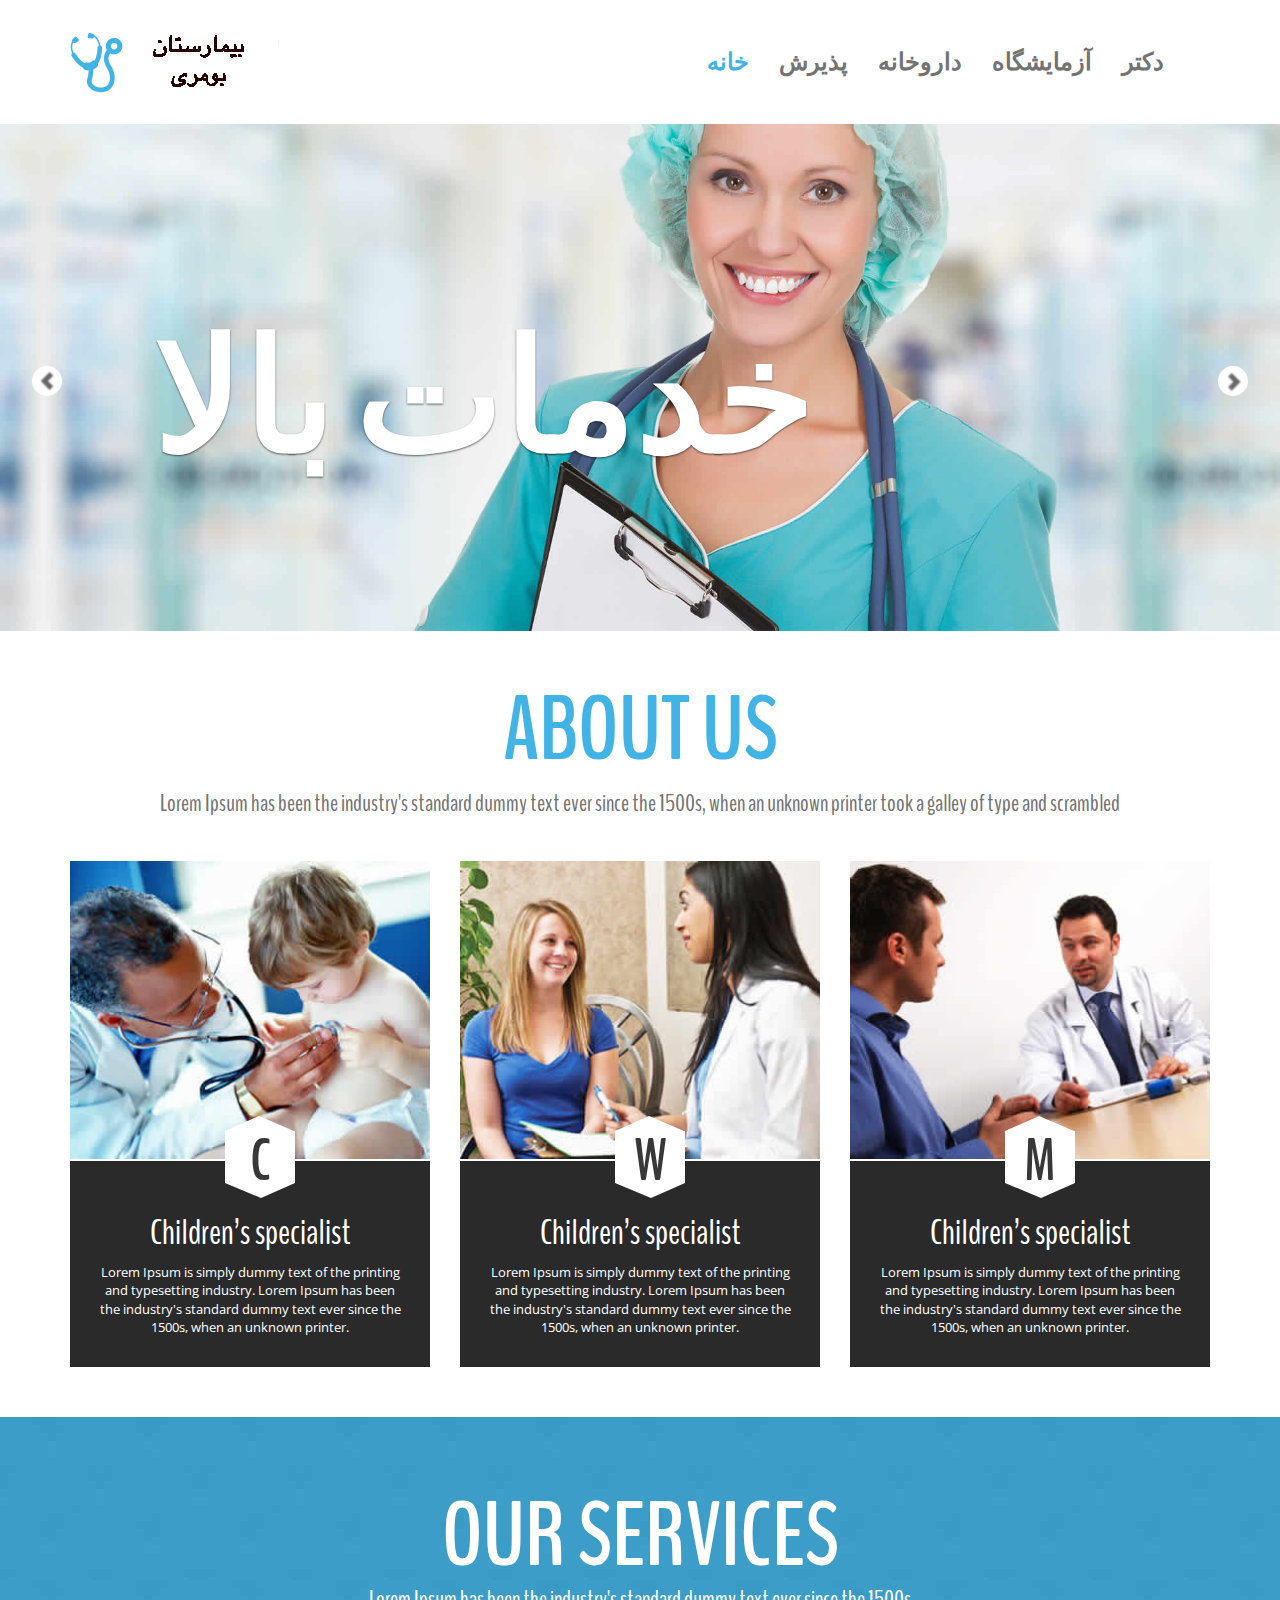
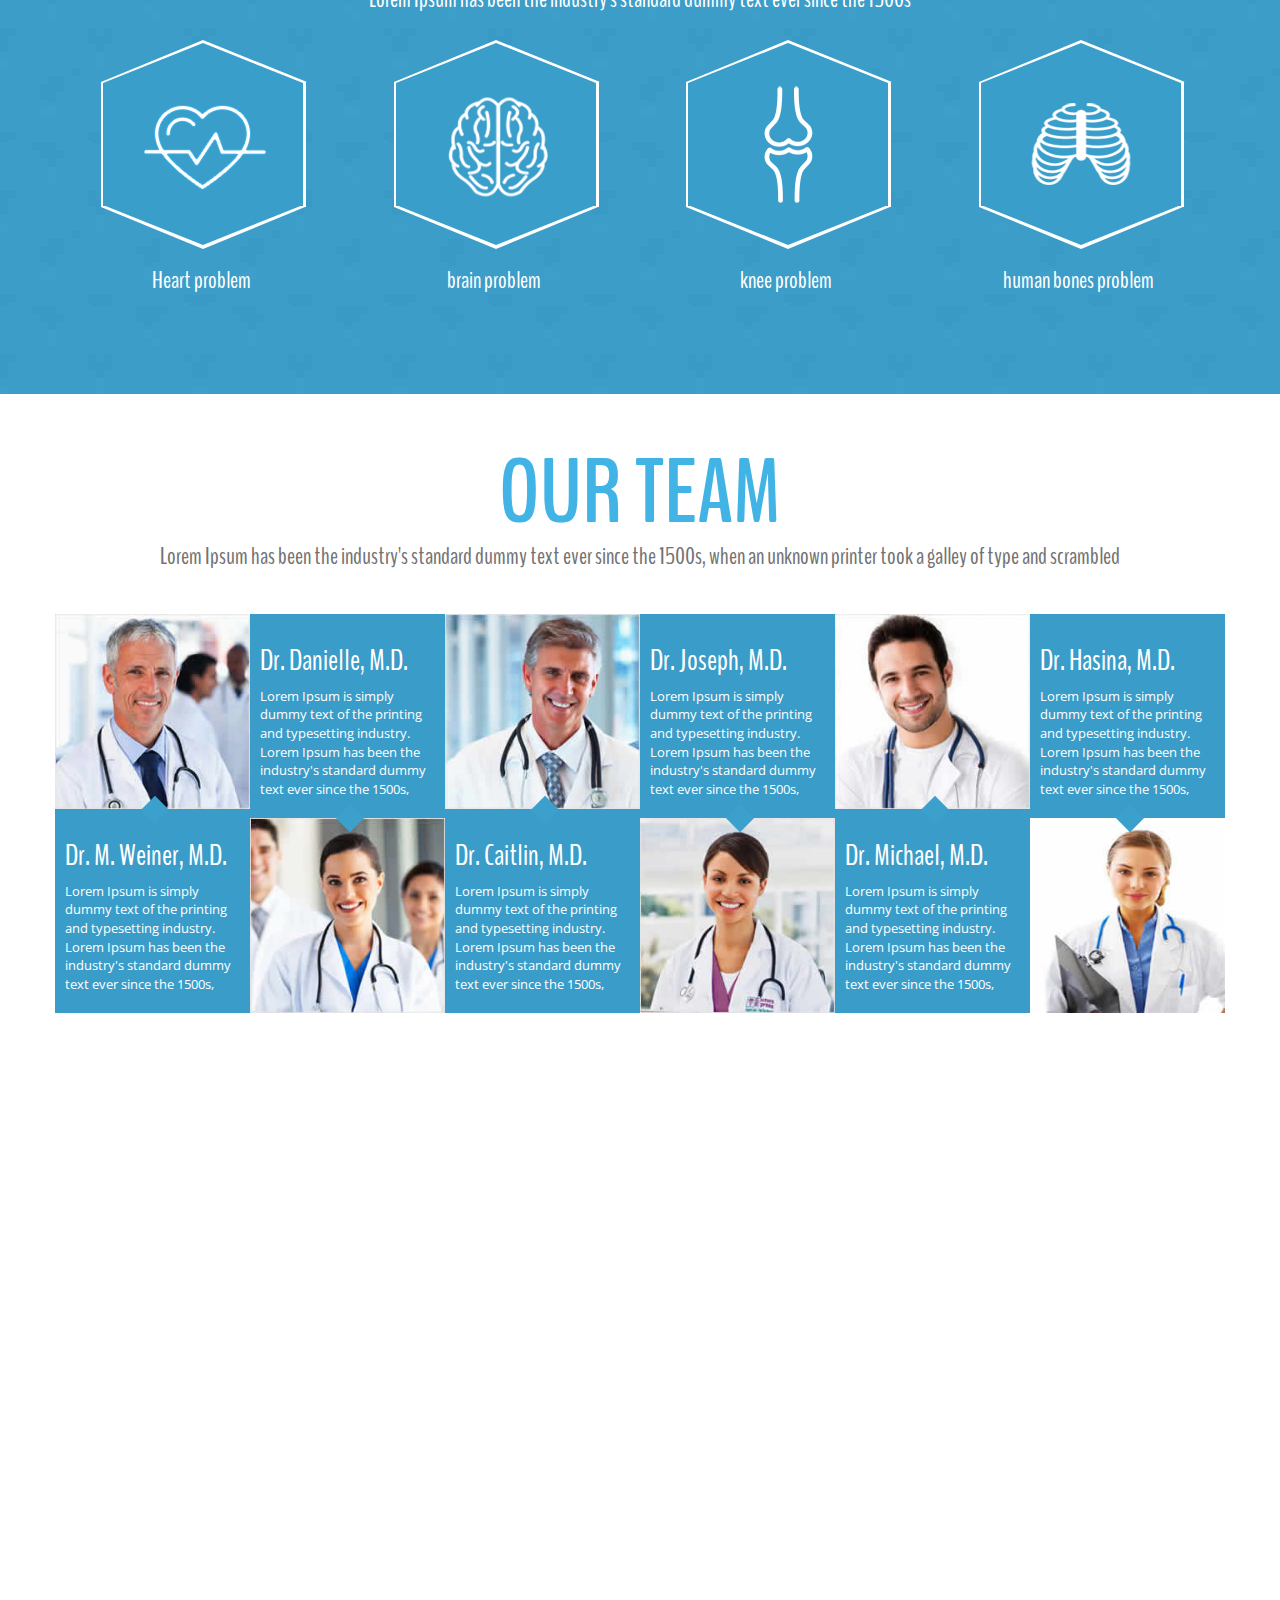
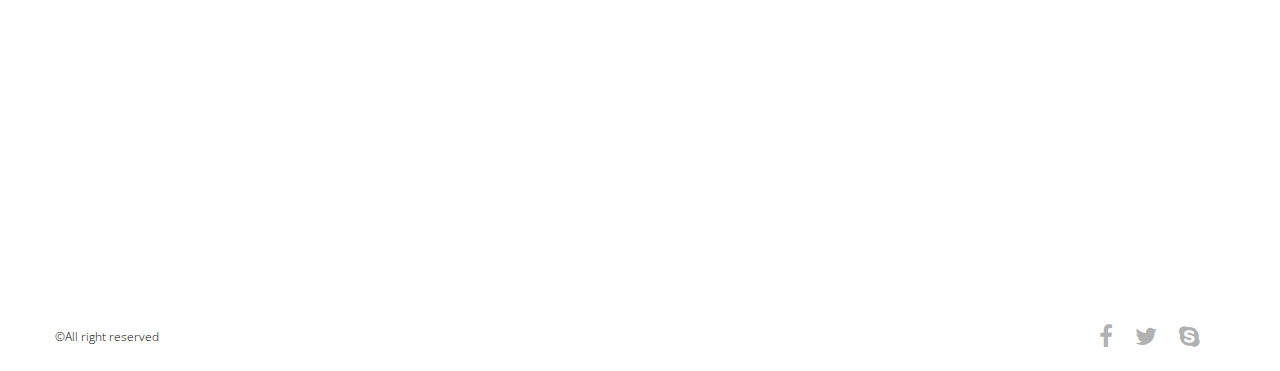
==== index.html @ 8a1ead2e "Initial commit" ====
<!DOCTYPE html>
<html lang="en"> 
<head>
	<meta charset="UTF-8">
	<meta name="viewport" content="width=device-width, initial-scale=1.0">
    <meta name="description" content="">
    <meta name="author" content="">
	<title> بیمارستان بومری </title>
	<link rel="stylesheet" href="css/font-awesome.min.css">
	<link rel="stylesheet" href="css/bootstrap.min.css">
	<link rel="stylesheet" href="css/style.css">
	<link href='http://fonts.googleapis.com/css?family=Open+Sans:600italic,400,800,700,300' rel='stylesheet' type='text/css'>
	<link href='http://fonts.googleapis.com/css?family=BenchNine:300,400,700' rel='stylesheet' type='text/css'>
	<script src="js/modernizr.js"></script>
	<!--[if lt IE 9]>
      <script src="js/html5shiv.js"></script>
      <script src="js/respond.min.js"></script>
    <![endif]-->

</head>
<body>
	
	<!-- ====================================================
	header section -->
	<header class="top-header">
		<div class="container">
			<div class="row">
				<div class="col-xs-5 header-logo">
					<br>
					<a href="index.html"><img src="img/logo.png" alt="" class="img-responsive logo"></a>
				</div>

				<div class="col-md-7">
					<nav class="navbar navbar-default">
					  <div class="container-fluid nav-bar">
					    <!-- Brand and toggle get grouped for better mobile display -->
					    <div class="navbar-header">
					      <button type="button" class="navbar-toggle collapsed" data-toggle="collapse" data-target="#bs-example-navbar-collapse-1">
					        <span class="sr-only">Toggle navigation</span>
					        <span class="icon-bar"></span>
					        <span class="icon-bar"></span>
					        <span class="icon-bar"></span>
					      </button>
					    </div>

					    <!-- Collect the nav links, forms, and other content for toggling -->
					    <div class="collapse navbar-collapse" id="bs-example-navbar-collapse-1">
					      
					      <ul class="nav navbar-nav navbar-right">
					        <li><a class="menu active" href="#home" >خانه</a></li>
					        <li><a class="menu" href="paziresh.html"> پذیرش </a></li>
					        <li><a class="menu" href="pharmacy.html"> داروخانه</a></li>
					        <li><a class="menu" href="lab.html"> آزمایشگاه</a></li>
					        <li><a class="menu" href="doctor.html"> دکتر</a></li>

					      </ul>
					    </div><!-- /navbar-collapse -->
					  </div><!-- / .container-fluid -->
					</nav>
				</div>
			</div>
		</div>
	</header> <!-- end of header area -->

	<section class="slider" id="home">
		<div class="container-fluid">
			<div class="row">
			    <div id="carouselHacked" class="carousel slide carousel-fade" data-ride="carousel">
					<div class="header-backup"></div>
			        <!-- Wrapper for slides -->
			        <div class="carousel-inner" role="listbox">
			            <div class="item active">
			            	<img src="img/slide-one.jpg" alt="">
			                <div class="carousel-caption">
			                  <h1>خدمات بالا</h1>
			                  <p>&nbsp;</p>
</div>
			            </div>
			            <div class="item">
			            	<img src="img/slide-two.jpg" alt="">
			                <div class="carousel-caption">
			                  <h1>پرسنل حاذق</h1>
			                  <p>&nbsp;</p>
</div>
			            </div>
			            <div class="item">
			            	<img src="img/slide-three.jpg" alt="">
			                <div class="carousel-caption">
			                  <h1>آزمایشگاه </h1>
			                  <p>&nbsp;</p>
</div>
			            </div>
			            <div class="item">
			            	<img src="img/slide-four.jpg" alt="">
			                <div class="carousel-caption">
			                  <h1>&nbsp;</h1>
			                  <p>&nbsp;</p>
</div>
			            </div>
			        </div>
			        <!-- Controls -->
			        <a class="left carousel-control" href="#carouselHacked" role="button" data-slide="prev">
			            <span class="glyphicon glyphicon-chevron-left" aria-hidden="true"></span>
			            <span class="sr-only">Previous</span>
			        </a>
			        <a class="right carousel-control" href="#carouselHacked" role="button" data-slide="next">
			            <span class="glyphicon glyphicon-chevron-right" aria-hidden="true"></span>
			            <span class="sr-only">Next</span>
			        </a>
			    </div>
			</div>
		</div>
	</section><!-- end of slider section -->

	<!-- about section -->
	<section class="about text-center" id="about">
		<div class="container">
			<div class="row">
				<h2>about us</h2>
				<h4>Lorem Ipsum has been the industry's standard dummy text ever since the 1500s, when an unknown printer took a galley of type and scrambled</h4>
				<div class="col-md-4 col-sm-6">
					<div class="single-about-detail clearfix">
						<div class="about-img">
							<img class="img-responsive" src="img/item1.jpg" alt="">
						</div>
						<div class="about-details">
							<div class="pentagon-text">
								<h1>C</h1>
							</div>
							<h3>Children’s specialist</h3>
							<p>Lorem Ipsum is simply dummy text of the printing and typesetting industry. Lorem Ipsum has been the industry's standard dummy text ever since the 1500s, when an unknown printer.</p>
						</div>
					</div>
				</div>
				<div class="col-md-4 col-sm-6">
					<div class="single-about-detail">
						<div class="about-img">
							<img class="img-responsive" src="img/item2.jpg" alt="">
						</div>
						<div class="about-details">
							<div class="pentagon-text">
								<h1>W</h1>
							</div>

							<h3>Children’s specialist</h3>
							<p>Lorem Ipsum is simply dummy text of the printing and typesetting industry. Lorem Ipsum has been the industry's standard dummy text ever since the 1500s, when an unknown printer.</p>
						</div>
					</div>
				</div>
				<div class="col-md-4 col-sm-6">
					<div class="single-about-detail">
						<div class="about-img">
							<img class="img-responsive" src="img/item3.jpg" alt="">
						</div>
						<div class="about-details">
							<div class="pentagon-text">
								<h1>M</h1>
							</div>
							<h3>Children’s specialist</h3>
							<p>Lorem Ipsum is simply dummy text of the printing and typesetting industry. Lorem Ipsum has been the industry's standard dummy text ever since the 1500s, when an unknown printer.</p>
						</div>
					</div>
				</div>
			</div>
		</div>
	</section><!-- end of about section -->


	<!-- service section starts here -->
	<section class="service text-center" id="service">
		<div class="container">
			<div class="row">
				<h2>our services</h2>
				<h4>Lorem Ipsum has been the industry's standard dummy text ever since the 1500s</h4>
				<div class="col-md-3 col-sm-6">
					<div class="single-service">
						<div class="single-service-img">
							<div class="service-img">
								<img class="heart img-responsive" src="img/service1.png" alt="">
							</div>
						</div>
						<h3>Heart problem</h3>
					</div>
				</div>
				<div class="col-md-3 col-sm-6">
					<div class="single-service">
						<div class="single-service-img">
							<div class="service-img">
								<img class="brain img-responsive" src="img/service2.png" alt="">
							</div>
						</div>
						<h3>brain problem</h3>
					</div>
				</div>
				<div class="col-md-3 col-sm-6">
					<div class="single-service">
						<div class="single-service-img">
							<div class="service-img">
								<img class="knee img-responsive" src="img/service3.png" alt="">
							</div>
						</div>
						<h3>knee problem</h3>
					</div>
				</div>
				<div class="col-md-3 col-sm-6">
					<div class="single-service">
						<div class="single-service-img">
							<div class="service-img">
								<img class="bone img-responsive" src="img/service4.png" alt="">
							</div>
						</div>
						<h3>human bones problem</h3>
					</div>
				</div>
			</div>
		</div>
	</section><!-- end of service section -->


	<!-- team section -->
	<section class="team" id="team">
		<div class="container">
			<div class="row">
				<div class="team-heading text-center">
					<h2>our team</h2>
					<h4>Lorem Ipsum has been the industry's standard dummy text ever since the 1500s, when an unknown printer took a galley of type and scrambled</h4>
				</div>
				<div class="col-md-2 single-member col-sm-4">
					<div class="person">
						<img class="img-responsive" src="img/member1.jpg" alt="member-1">
					</div>
					<div class="person-detail">
						<div class="arrow-bottom"></div>
						<h3>Dr. M. Weiner, M.D.</h3>
						<p>Lorem Ipsum is simply dummy text of the printing and typesetting industry. Lorem Ipsum has been the industry's standard dummy text ever since the 1500s, </p>
					</div>
				</div>
				<div class="col-md-2 single-member col-sm-4">
					<div class="person-detail">
						<div class="arrow-top"></div>
						<h3>Dr. Danielle, M.D.</h3>
						<p>Lorem Ipsum is simply dummy text of the printing and typesetting industry. Lorem Ipsum has been the industry's standard dummy text ever since the 1500s, </p>
					</div>
					<div class="person">
						<img class="img-responsive" src="img/member2.jpg" alt="member-2">
					</div>
				</div>
				<div class="col-md-2 single-member col-sm-4">
					<div class="person">
						<img class="img-responsive" src="img/member3.jpg" alt="member-3">
					</div>
					<div class="person-detail">
						<div class="arrow-bottom"></div>
						<h3>Dr. Caitlin, M.D.</h3>
						<p>Lorem Ipsum is simply dummy text of the printing and typesetting industry. Lorem Ipsum has been the industry's standard dummy text ever since the 1500s, </p>
					</div>
				</div>
				<div class="col-md-2 single-member col-sm-4">
					<div class="person-detail">
						<div class="arrow-top"></div>
						<h3>Dr. Joseph, M.D.</h3>
						<p>Lorem Ipsum is simply dummy text of the printing and typesetting industry. Lorem Ipsum has been the industry's standard dummy text ever since the 1500s, </p>
					</div>
					<div class="person">
						<img class="img-responsive" src="img/member4.jpg" alt="member-4">
					</div>
				</div>
				<div class="col-md-2 single-member col-sm-4">
					<div class="person">
						<img class="img-responsive" src="img/member5.jpg" alt="member-5">
					</div>
					<div class="person-detail">
						<div class="arrow-bottom"></div>
						<h3>Dr. Michael, M.D.</h3>
						<p>Lorem Ipsum is simply dummy text of the printing and typesetting industry. Lorem Ipsum has been the industry's standard dummy text ever since the 1500s, </p>
					</div>
				</div>
				<div class="col-md-2 single-member col-sm-4">
					<div class="person-detail">
						<div class="arrow-top"></div>
						<h3>Dr. Hasina, M.D.</h3>
						<p>Lorem Ipsum is simply dummy text of the printing and typesetting industry. Lorem Ipsum has been the industry's standard dummy text ever since the 1500s, </p>
					</div>
					<div class="person">
						<img class="img-responsive" src="img/member6.jpg" alt="member-5">
					</div>
				</div>
			</div>
		</div>
	</section><!-- end of team section -->

	<!-- map section -->
	<div class="api-map" id="contact">
		<div class="container-fluid">
			<div class="row">
				<div class="col-md-12 map" id="map"></div>
			</div>
		</div>
	</div><!-- end of map section -->

	<!-- contact section starts here -->	<!-- end of contact section -->

	<!-- footer starts here -->
	<footer class="footer clearfix">
		<div class="container">
			<div class="row">
				<div class="col-xs-6 footer-para">
				  <p>&copy;All right reserved</p>
				</div>
				<div class="col-xs-6 text-right">
					<a href=""><i class="fa fa-facebook"></i></a>
					<a href=""><i class="fa fa-twitter"></i></a>
					<a href=""><i class="fa fa-skype"></i></a>
				</div>
			</div>
		</div>
	</footer>

	<!-- script tags
	============================================================= -->
	<script src="js/jquery-2.1.1.js"></script>
	<script src="http://maps.google.com/maps/api/js?sensor=true"></script>
	<script src="js/gmaps.js"></script>
	<script src="js/smoothscroll.js"></script>
	<script src="js/bootstrap.min.js"></script>
	<script src="js/custom.js"></script>
</body>
</html>
---- css/style.css ----
/*****
*
*
*Author Name : Mostafizur Rahman
*Author URI : http://mostafiz.me/
*Version : 1.1
*Description : This is a responsive HTML & Bootstrap template developed by Mostafizur Rahman
*Template URI : http://mostafiz.me/demo/doctor/
*
*
****/

body {
    margin: 0;
    padding: 0;
    font-family: 'BenchNine', sans-serif;
}
li {
    list-style: none;
}
a:hover,
a:visited,
a {
    text-decoration: none;
}
h1,
h2 {
    text-transform: uppercase;
    font-weight: bold;
}

/*header area*/

.top-header {
    background: #fff !important;
    position: fixed;
    width: 100%;
    z-index: 99999;
}
.header-backup {
    width: 20px;
    height: 119px;
    background: transparent;
    margin: auto;
}
.top-header img.logo {
    margin-bottom: 25px;
    margin-top: -15px;
    transition: all .5s ease 0s;
    -webkit-transition: all .5s ease 0s;
    -moz-transition: all .5s ease 0s;
    -o-transition: all .5s ease 0s;
    -ms-transition: all .5s ease 0s;
}
.navbar-default {
    background-color: transparent;
    border-color: transparent;
    margin-bottom: 0;
    margin-top: 8px;
    transition: all .5s ease 0s;
    -webkit-transition: all .5s ease 0s;
    -moz-transition: all .5s ease 0s;
    -o-transition: all .5s ease 0s;
    -ms-transition: all .5s ease 0s;
}
.nav-bar {
    margin-top: 29px;
}
.navbar-toggle span {
    color: #fff;
}
ul.nav {
    margin: 0;
    padding: 0;
}
.navbar-default .navbar-nav>li>a {
    font-size: 24px;
    color: #737373;
    text-transform: uppercase;
    transition: all .7s ease 0s;
    -webkit-transition: all .7s ease 0s;
    -moz-transition: all .7s ease 0s;
    -o-transition: all .7s ease 0s;
    -ms-transition: all .7s ease 0s;
    padding: 14px 15px;
    font-weight: bold;
}
.navbar-default .navbar-nav>li>a:hover {
    color: #42b3e5;
}
.navbar-default .navbar-toggle .icon-bar {
    background-color: #000;
}
li a.active {
    color: #42b3e5 !important;
}
.navbar-default .navbar-toggle {
    border-color: #fff;
    margin-top: 4px;
}

/*slider area*/

.slider-row {
    margin: 0;
    padding: 0;
}
.slider-wrapper {
    margin: 0;
    padding: 0 !important;
    background: #000 !important;
}
.carousel-caption h1 {
    font-size: 157px;
    color: #fff;
    text-transform: uppercase;
    margin-bottom: 0;
}
.carousel-caption p {
    font-size: 40px;
    color: #fff;
    text-transform: uppercase;
    font-weight: bold;
    margin-top: 0;
}
.carousel-caption button {
    width: 240px;
    height: 60px;
    background: #3a9ecb;
    color: #fff;
    font-size: 30px;
    text-transform: uppercase;
    border: 0;
    transition: all .5s ease 0s;
    -webkit-transition: all .5s ease 0s;
    -moz-transition: all .5s ease 0s;
    -o-transition: all .5s ease 0s;
    -ms-transition: all .5s ease 0s;
}
.carousel-caption button:hover {
    background: #2a2a2a;
}
.carousel-control {
    width: 5%;
}
.carousel-inner {
    background: -webkit-linear-gradient(left, #000, blue);
    /* For Safari 5.1 to 6.0 */
    background: -o-linear-gradient(left, #000, blue);
    /* For Opera 11.1 to 12.0 */
    background: -moz-linear-gradient(left, #000, blue);
    /* For Firefox 3.6 to 15 */
    background: linear-gradient(to left, #000, blue);
    /* Standard syntax */
}
.item {
    position: relative;
}
.carousel-caption {
    position: absolute;
    text-align: left;
    left: 12%;
    line-height: 1;
    top: 50%;
    margin-top: -100px;
}
.carousel-control .glyphicon-chevron-left,
.carousel-control .icon-prev {
    font-size: 18px;
    padding: 5px;
    background: #fff;
    border-radius: 50%;
    color: transparent;
    margin-left: 0;
    margin-top: 50px;
}
.carousel-control .glyphicon-chevron-right,
.carousel-control .icon-next {
    font-size: 18px;
    padding: 5px;
    background: #fff;
    border-radius: 50%;
    color: transparent;
    margin-right: 0;
    margin-top: 50px;
}

/*about area*/

.about h2 {
    font-size: 90px;
    color: #42b3e5;
    margin-top: 50px;
}
.about h4 {
    font-size: 24px;
    color: #737373;
    margin-bottom: 45px;
}
.about-img img {
    width: 100%;
}
.single-about-detail {
    position: relative;
}
.pentagon-text h1 {
    font-size: 60px;
    color: #383838;
    margin-top: 0;
    transition: all .7s ease 0s;
    -webkit-transition: all .7s ease 0s;
    -moz-transition: all .7s ease 0s;
    -o-transition: all .7s ease 0s;
    -ms-transition: all .7s ease 0s;
    position: absolute;
    left: 15%;
    width: 50px;
    top: -6%;
}
.pentagon-text {
    width: 70px;
    height: 52px;
    background: #fff;
    position: relative;
    top: -30px;
    left: 43%;
}
.pentagon-text:before {
    content: "";
    position: absolute;
    top: -15px;
    left: 0;
    width: 0;
    height: 0;
    border-left: 34px solid transparent;
    border-right: 35px solid transparent;
    border-bottom: 15px solid #fff;
}
.pentagon-text:after {
    content: "";
    position: absolute;
    bottom: -15px;
    left: 0;
    width: 0;
    height: 0px;
    border-left: 36px solid transparent;
    border-right: 34px solid transparent;
    border-top: 15px solid #fff;
}
.about-details {
    background: #2a2a2a;
    border-top: 2px solid #fff;
    transition: all .7s ease 0s;
    -webkit-transition: all .7s ease 0s;
    -moz-transition: all .7s ease 0s;
    -o-transition: all .7s ease 0s;
    -ms-transition: all .7s ease 0s;
}
.about-details h3 {
    font-size: 36px;
    color: #fff;
    margin-top: 0;
}
.about-details p {
    font-size: 13px;
    color: #fff;
    font-family: 'Open Sans', sans-serif;
    padding: 0 25px;
    padding-bottom: 30px;
}
.single-about-detail:hover .about-details {
    background: #3a9dca;
}
.single-about-detail:hover .pentagon-text h1 {
    color: #3a9dca;
}

/*service area*/

.service {
    background: url(../img/pattern.jpg);
    background-repeat: repeat-y;
    margin-top: 40px;
}
.service h2 {
    font-size: 90px;
    color: #fff;
    margin-top: 70px;
    margin-bottom: 0;
}
.service h4 {
    font-size: 24px;
    color: #fff;
    margin-top: 0;
    margin-bottom: 70px;
    display: block;
}
.single-service-img {
    width: 205px;
    height: 125px;
    background: #fff;
    position: relative;
    left: 50%;
    margin-left: -100px;
}
.single-service-img:before {
    content: "";
    position: absolute;
    top: -42px;
    left: 0;
    width: 0;
    height: 0;
    border-left: 102px solid transparent;
    border-right: 104px solid transparent;
    border-bottom: 42px solid #fff;
}
.single-service-img:after {
    content: "";
    position: absolute;
    bottom: -42px;
    left: 0;
    width: 0;
    height: 0;
    border-left: 102px solid transparent;
    border-right: 102px solid transparent;
    border-top: 42px solid #fff;
    z-index: 10;
}
.service-img {
    width: 200px;
    height: 123px;
    background: #3a9ecb;
    position: relative;
    top: 1px;
    left: 2px;
}
.service-img:before {
    content: "";
    position: absolute;
    top: -40px;
    left: 0;
    width: 0;
    height: 0;
    border-left: 100px solid transparent;
    border-right: 100px solid transparent;
    border-bottom: 40px solid #3a9ecb;
}
.service-img:after {
    content: "";
    position: absolute;
    bottom: -39px;
    left: 0;
    width: 0;
    height: 0;
    border-left: 100px solid transparent;
    border-right: 100px solid transparent;
    border-top: 40px solid #3a9ecb;
    z-index: 999;
}
.single-service h3 {
    margin-top: 60px;
    color: #fff;
    padding-bottom: 90px;
}
.service-img img.heart {
    left: 20%;
    top: 18%;
}
.service-img img.brain {
    left: 26%;
    top: 11%;
}
.service-img img.knee {
    left: 38%;
}
.service-img img.bone {
    left: 25%;
    top: 14%;
}
.service-img img {
    position: absolute;
}

/*team section*/

.team {
    padding-bottom: 60px;
}
.team h2 {
    font-size: 90px;
    color: #42b3e5;
    margin-top: 50px;
    margin-bottom: 0;
}
.team h4 {
    font-size: 24px;
    color: #737373;
    margin-top: 0;
    margin-bottom: 45px;
}
.single-member {
    margin: 0;
    padding: 0;
}
.person img {
    width: 100%;
}
.person-detail {
    padding: 10px;
    background: #3a9cc8;
    position: relative;
    transition: all .7s ease 0s;
    -webkit-transition: all .7s ease 0s;
    -moz-transition: all .7s ease 0s;
    -o-transition: all .7s ease 0s;
    -ms-transition: all .7s ease 0s;
}
.arrow-top {
    position: absolute;
    width: 20px;
    height: 20px;
    background: #3ba0cc;
    transform: rotate(45deg);
    -webkit-transform: rotate(45deg);
    -moz-transform: rotate(45deg);
    -o-transform: rotate(45deg);
    -ms-transform: rotate(45deg);
    bottom: -10px;
    left: 46%;
    transition: all .7s ease 0s;
    -webkit-transition: all .7s ease 0s;
    -moz-transition: all .7s ease 0s;
    -o-transition: all .7s ease 0s;
    -ms-transition: all .7s ease 0s;
}
.arrow-bottom {
    position: absolute;
    width: 20px;
    height: 20px;
    background: #3ba0cc;
    transform: rotate(45deg);
    -webkit-transform: rotate(45deg);
    -moz-transform: rotate(45deg);
    -o-transform: rotate(45deg);
    -ms-transform: rotate(45deg);
    top: -9px;
    left: 46%;
    transition: all .7s ease 0s;
    -webkit-transition: all .7s ease 0s;
    -moz-transition: all .7s ease 0s;
    -o-transition: all .7s ease 0s;
    -ms-transition: all .7s ease 0s;
}
.person-detail h3 {
    font-size: 30px;
    color: #fff;
}
.person-detail p {
    font-size: 13px;
    color: #fff;
    font-family: 'Open Sans', sans-serif;
}
.single-member:hover .person-detail {
    background: #2a2a2a;
}
.single-member:hover .arrow-top {
    background: #2a2a2a;
}
.single-member:hover .arrow-bottom {
    background: #2a2a2a;
}

/*contact section*/

.contact-caption {
    background: #3a9dca;
}
.contact-heading h2 {
    color: #fff;
    font-size: 90px;
}
.contact-info {
    padding-left: 40px;
}
.contact-info h3 {
    padding-left: 0;
    font-size: 30px;
    color: #fff;
    text-transform: uppercase;
    font-weight: bold;
    border-bottom: 1px solid #13849c;
    padding-bottom: 12px;
    margin-bottom: 0;
}
.contact-form h3 {
    padding-left: 0;
    font-size: 30px;
    color: #fff;
    text-transform: uppercase;
    font-weight: bold;
    border-bottom: 1px solid #13849c;
    padding-bottom: 12px;
    margin-bottom: 0;
}
.contact-info ul {
    margin: 0;
    padding: 0;
}
.contact-info ul li {
    font-family: 'Open Sans', sans-serif;
    font-size: 14px;
    color: #fff;
}
.contact-info i.fa {
    font-size: 16px;
    padding-right: 12px;
    width: 25px;
    height: 38px;
}
.contact-info ul li span {
    font-weight: bold;
}
.contact-form input {
    width: 100%;
    height: 40px;
    background: #fff;
    font-size: 13px;
    color: #084a5c;
    font-family: 'Open Sans', sans-serif;
    padding: 12px;
    border: 0;
    margin-bottom: 12px;
}
.contact-form textarea {
    font-family: 'Open Sans', sans-serif;
    padding: 12px;
    width: 100%;
    height: 140px;
    border: 0;
    margin-bottom: 12px;
}
.info-detail {
    border-top: 1px solid #53cde5;
    padding-top: 15px;
}
.form {
    border-top: 1px solid #53cde5;
    padding-top: 15px;
    text-align: right;
}
.contact-form input.submit-btn {
    width: 180px;
    height: 50px;
    float: right;
    font-size: 24px;
    color: #fff;
    background: url(../img/btn-bg.jpg);
    background-repeat: no-repeat;
    padding: 0;
    font-family: 'BenchNine', sans-serif;
    font-weight: bold;
}
.contact-form {
    padding-right: 40px;
}

/*gmap*/

#map {
    height: 830px;
}
.map {
    position: relative;
    overflow: hidden;
}
.contact {
    position: absolute;
    width: 100%;
    height: 830px;
    margin-top: 0px;
    left: 0;
    margin-top: -830px;
    background: rgba(0, 0, 0, 0.51);
}
.contact-caption {
    margin-top: 120px;
}

/*footer*/

.footer-para {
    margin: 0;
    padding: 0;
}
.footer p {
    font-size: 12px;
    color: #000;
    font-family: 'Open Sans', sans-serif;
    font-weight: 300;
    margin: 0;
    padding: 25px 0;
}
.footer a i.fa {
    font-size: 24px;
    color: #b1b1b1;
    padding: 22px 10px;
}
.footer a i.fa:hover {
    color: #42b3e5;
}
.carousel-inner {
    position: relative;
}

/*======================css for carousel=========================*/

.carousel-fade .carousel-inner .item {
    opacity: 0;
    transition-property: opacity;
}
.carousel-fade .carousel-inner .active {
    opacity: 1;
}
.carousel-fade .carousel-inner .active.left,
.carousel-fade .carousel-inner .active.right {
    left: 0;
    opacity: 0;
    z-index: 1;
}
.carousel-fade .carousel-inner .next.left,
.carousel-fade .carousel-inner .prev.right {
    opacity: 1;
}
.carousel-fade .carousel-control {
    z-index: 2;
    opacity: 1;
    background-image: linear-gradient(to right, rgba(0, 0, 0, .0001) 0, rgba(0, 0, 0, 0) 100%);
}
@media all and (transform-3d),
(-webkit-transform-3d) {
    .carousel-fade .carousel-inner > .item.next,
    .carousel-fade .carousel-inner > .item.active.right {
        opacity: 0;
        -webkit-transform: translate3d(0, 0, 0);
        transform: translate3d(0, 0, 0);
    }
    .carousel-fade .carousel-inner > .item.prev,
    .carousel-fade .carousel-inner > .item.active.left {
        opacity: 0;
        -webkit-transform: translate3d(0, 0, 0);
        transform: translate3d(0, 0, 0);
    }
    .carousel-fade .carousel-inner > .item.next.left,
    .carousel-fade .carousel-inner > .item.prev.right,
    .carousel-fade .carousel-inner > .item.active {
        opacity: 1;
        -webkit-transform: translate3d(0, 0, 0);
        transform: translate3d(0, 0, 0);
    }
}

/* just for demo purpose */

html,
body,
.carousel,
.carousel-inner,
.carousel-inner .item {
    height: 100%;
}

/******************************
responsive area
********************************/


/* md */

@media (min-width: 992px) and (max-width: 1199px) {
    .navbar-default .navbar-nav>li>a {
        font-size: 20px;
        padding: 14px 12px;
    }
    .carousel-caption h1 {
        font-size: 120px;
    }
    .carousel-caption p {
        font-size: 32px;
    }
    .carousel-caption button {
        width: 215px;
        height: 55px;
        font-size: 26px;
    }
    h2 {
        font-size: 75px !important;
    }
    h4 {
        font-size: 22px !important;
    }
    .person-detail h3 {
        font-size: 26px;
    }
    .person-detail p {
        font-size: 12px;
    }
}

/* sm */

@media (min-width: 768px) and (max-width: 991px) {
    .navbar-default .navbar-nav>li>a {
        font-size: 16px;
        padding: 10px 8px;
    }
    .carousel-caption h1 {
        font-size: 90px;
    }
    .carousel-caption p {
        font-size: 30px;
    }
    .carousel-caption button {
        width: 180px;
        height: 50px;
        background: #3a9ecb;
        color: #fff;
        font-size: 22px;
    }
    h2 {
        font-size: 70px !important;
    }
    h4 {
        font-size: 18px !important;
    }
    #map {
        height: 1050px;
    }
    .contact {
        margin-top: -1050px;
        height: 1050px;
    }
    .contact-caption {
        margin-top: 110px;
    }
}

/* xs */

@media (min-width: 480px) and (max-width: 767px) {
    .header-logo img {
        margin-top: 20px;
    }
    .navbar-default .navbar-nav>li>a {
        font-size: 20px;
    }
    .carousel-caption {
        margin-top: -110px;
    }
    .carousel-caption h1 {
        font-size: 75px;
    }
    .carousel-caption p {
        font-size: 25px;
    }
    .carousel-caption button {
        width: 160px;
        height: 40px;
        font-size: 20px;
    }
    #map {
        height: 1120px;
    }
    .contact {
        height: 1120px;
        margin-top: -1120px;
    }
    h2 {
        font-size: 70px !important;
    }
    h4 {
        font-size: 21px !important;
    }
    .contact-info ul {
        margin-left: 4px;
    }
    .contact-info i.fa {
        width: 25px;
    }
    .contact-caption {
        margin-top: 140px;
    }
}

/* XS Portrait */

@media (max-width: 479px) {
    .top-header img.logo {
        margin: 20px 10px;
    }
    .header-logo {
        margin-top: 20px !important;
    }
    .navbar-default .navbar-toggle {
        border-color: #fff;
        margin-top: -7px;
        right: 10%;
    }
    .navbar-default .navbar-nav>li>a {
        font-size: 16px;
        text-align: left;
    }
    .header-backup {
        height: 80px;
    }
    .carousel-caption {
        margin-top: -60px;
    }
    .carousel-caption h1 {
        font-size: 20px;
    }
    .carousel-caption p {
        font-size: 12px;
    }
    .carousel-caption button {
        width: 90px;
        height: 23px;
        font-size: 16px;
    }
    .carousel-control .glyphicon-chevron-right,
    .carousel-control .icon-next {
        margin-top: 30px;
    }
    .carousel-control .glyphicon-chevron-left,
    .carousel-control .icon-prev {
        margin-top: 30px;
    }
    .about h2 {
        font-size: 50px;
        color: #42b3e5;
        margin-top: 30px;
    }
    .service h2 {
        font-size: 50px;
        margin-top: 40px;
    }
    .team h2 {
        font-size: 50px;
        margin-top: 40px;
    }
    h4 {
        font-size: 18px !important;
    }
    .contact-caption {
        margin-top: 38%;
    }
    #map {
        height: 950px;
    }
    .contact {
        height: 950px;
        margin-top: -950px;
    }
    .contact-heading h2 {
        font-size: 50px;
        text-align: left;
        margin-left: 15px;
    }
    .contact-info h3 {
        margin-left: 8px;
        font-size: 25px;
        padding-bottom: 8px;
    }
    .info-detail {
        margin-left: 8px;
    }
    .contact-info ul li {
        font-size: 10px;
    }
    .contact-info i.fa {
        font-size: 13px;
        width: 20px;
        height: 18px;
    }
    .contact-info,
    .contact-form {
        padding: 10px;
    }
    .contact-form h3 {
        font-size: 25px;
        padding-bottom: 8px;
        margin-bottom: 0;
        margin-right: 0px;
    }
    .footer a i.fa {
        font-size: 18px;
        padding: 25px 7px;
    }
    .footer p {
        font-size: 10px;
    }
	
	
/* The Close Button */
.close {
    color: #aaa;
    float: right;
    font-size: 28px;
    font-weight: bold;
}

.close:hover,
.close:focus {
    color: black;
    text-decoration: none;
    cursor: pointer;
}
}
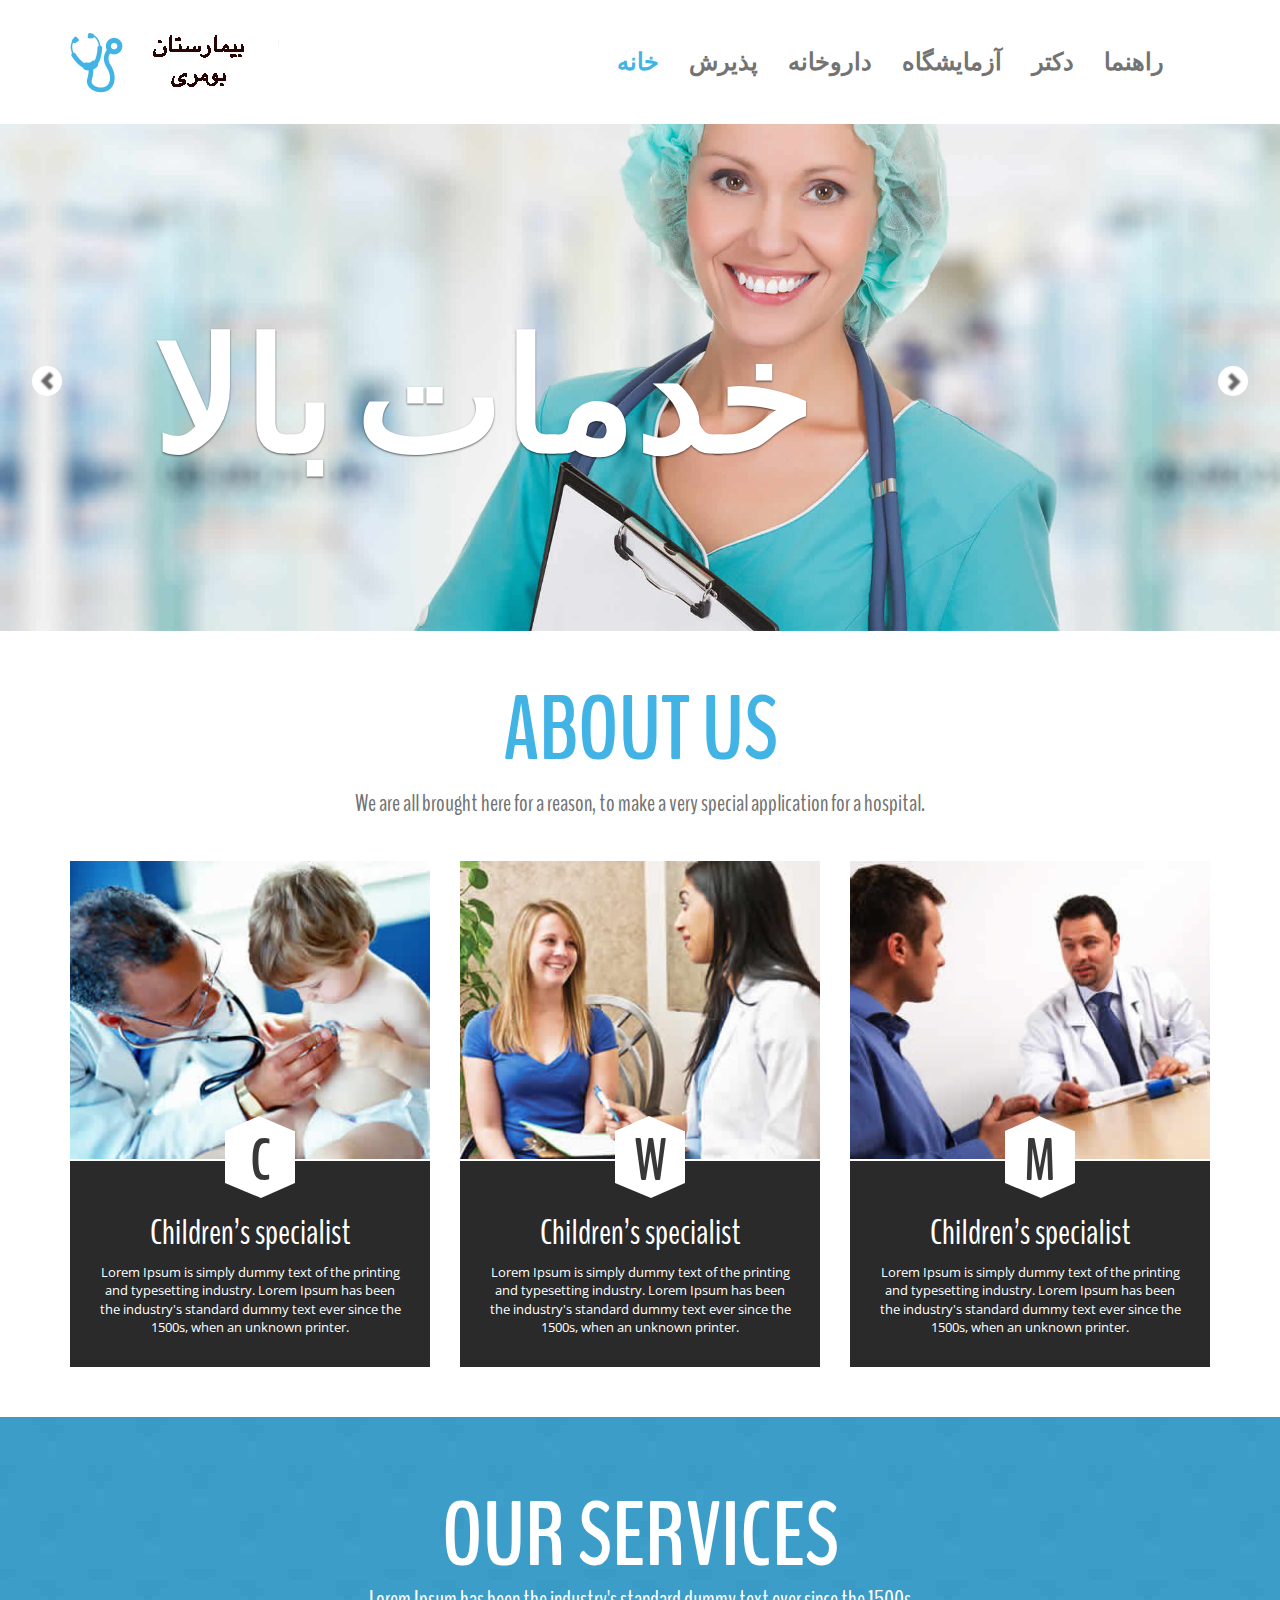
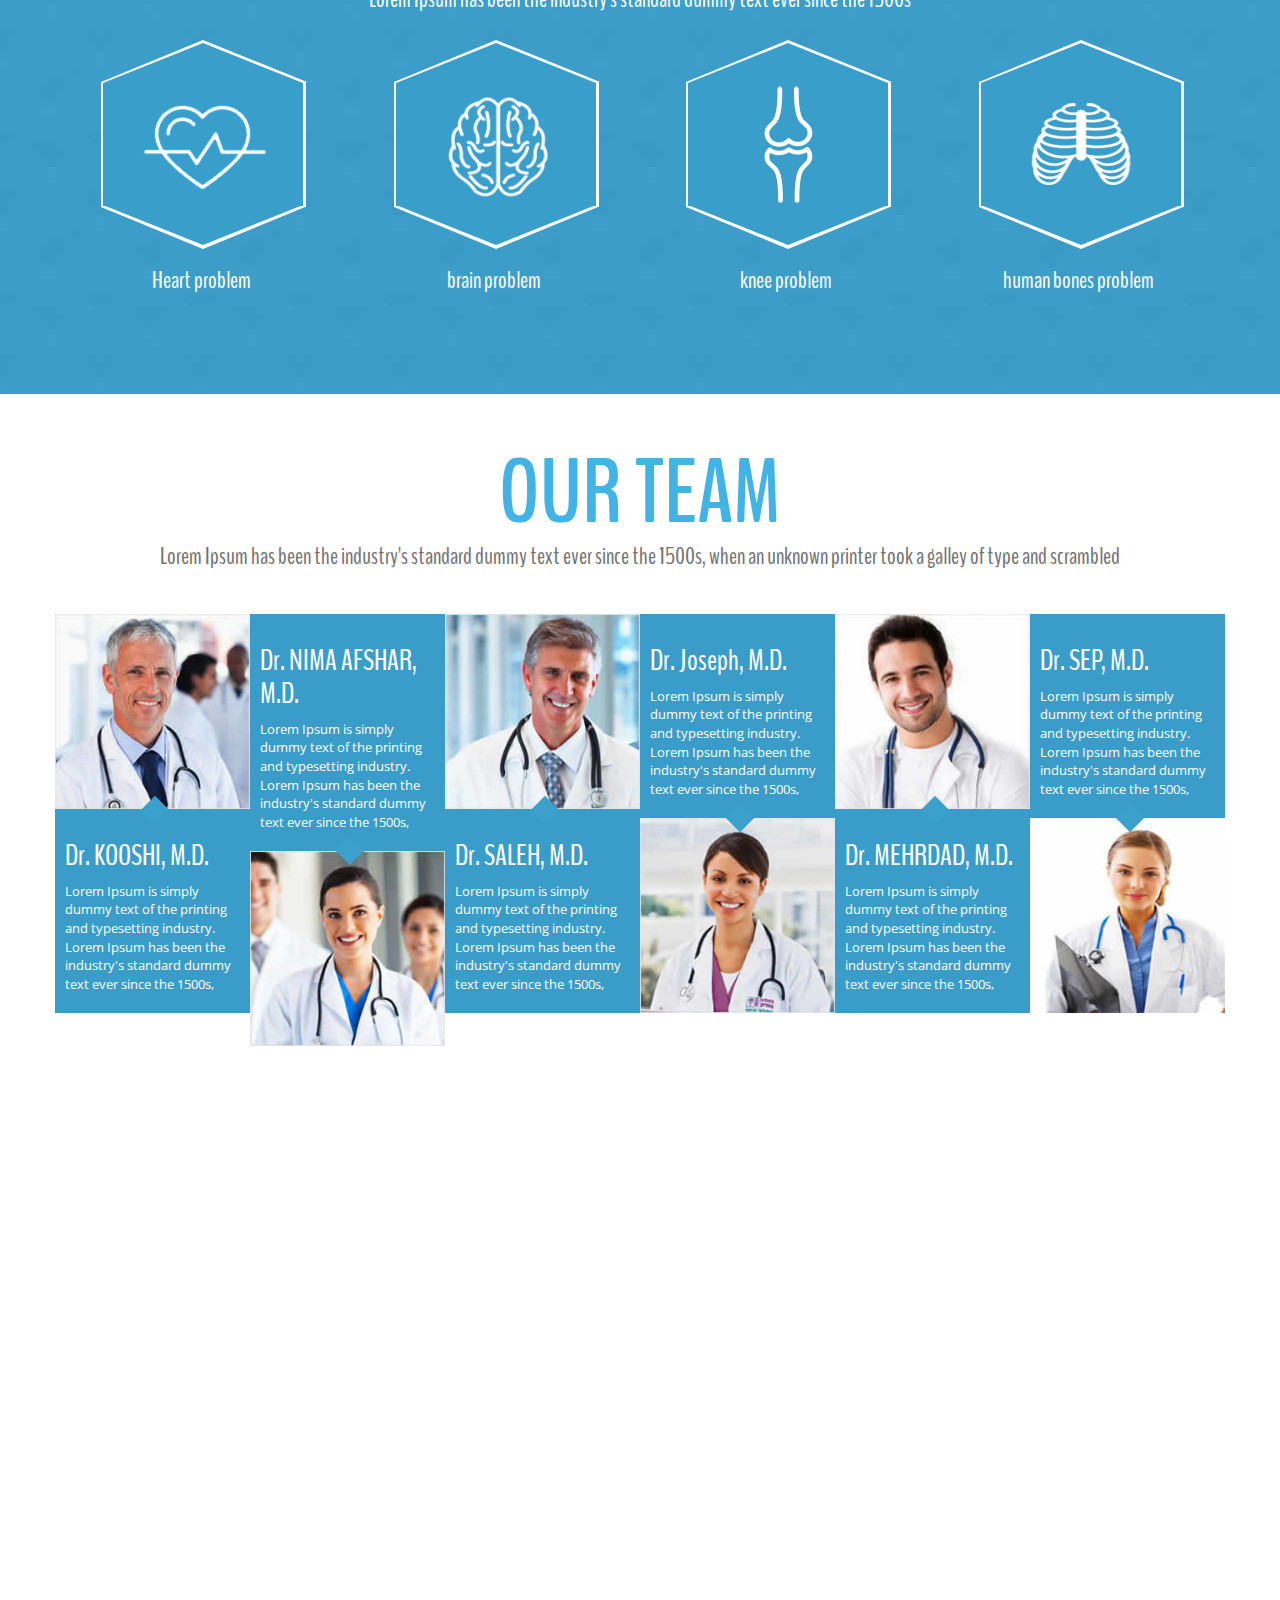
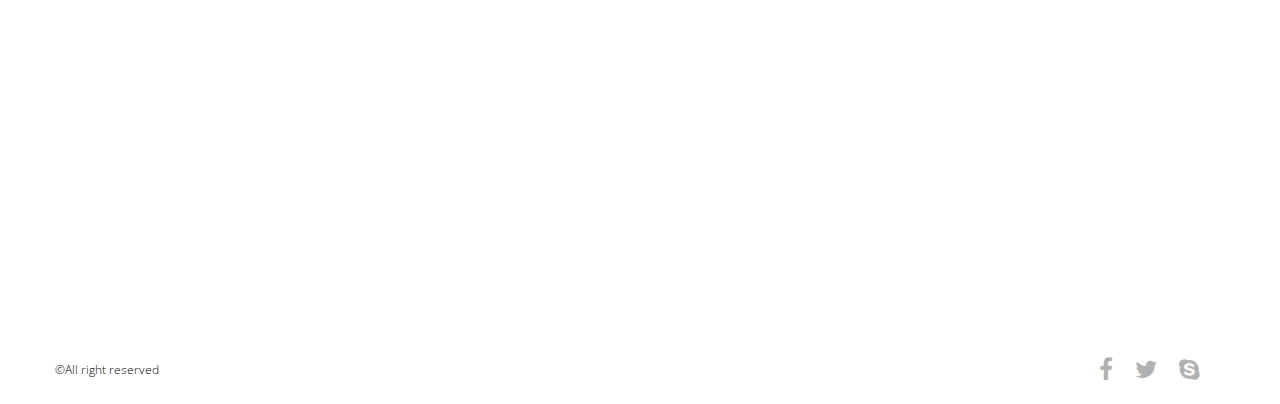
==== commit 52f68d74: "Added my project" ====
--- a/index.html
+++ b/index.html
@@ -27,7 +27,7 @@
 			<div class="row">
 				<div class="col-xs-5 header-logo">
 					<br>
-					<a href="index.html"><img src="img/logo.png" alt="" class="img-responsive logo"></a>
+					<a href="management.html"><img src="img/logo.png" alt="" class="img-responsive logo"></a>
 				</div>
 
 				<div class="col-md-7">
@@ -52,6 +52,8 @@
 					        <li><a class="menu" href="pharmacy.html"> داروخانه</a></li>
 					        <li><a class="menu" href="lab.html"> آزمایشگاه</a></li>
 					        <li><a class="menu" href="doctor.html"> دکتر</a></li>
+							<li><a class="menu" href="guide.html"> راهنما</a></li>
+							
 
 					      </ul>
 					    </div><!-- /navbar-collapse -->
@@ -117,7 +119,7 @@
 		<div class="container">
 			<div class="row">
 				<h2>about us</h2>
-				<h4>Lorem Ipsum has been the industry's standard dummy text ever since the 1500s, when an unknown printer took a galley of type and scrambled</h4>
+				<h4>We are all brought here for a reason, to make a very special application for a hospital. </h4>
 				<div class="col-md-4 col-sm-6">
 					<div class="single-about-detail clearfix">
 						<div class="about-img">
@@ -231,14 +233,14 @@
 					</div>
 					<div class="person-detail">
 						<div class="arrow-bottom"></div>
-						<h3>Dr. M. Weiner, M.D.</h3>
+						<h3>Dr. KOOSHI, M.D.</h3>
 						<p>Lorem Ipsum is simply dummy text of the printing and typesetting industry. Lorem Ipsum has been the industry's standard dummy text ever since the 1500s, </p>
 					</div>
 				</div>
 				<div class="col-md-2 single-member col-sm-4">
 					<div class="person-detail">
 						<div class="arrow-top"></div>
-						<h3>Dr. Danielle, M.D.</h3>
+						<h3>Dr. NIMA AFSHAR, M.D.</h3>
 						<p>Lorem Ipsum is simply dummy text of the printing and typesetting industry. Lorem Ipsum has been the industry's standard dummy text ever since the 1500s, </p>
 					</div>
 					<div class="person">
@@ -251,7 +253,7 @@
 					</div>
 					<div class="person-detail">
 						<div class="arrow-bottom"></div>
-						<h3>Dr. Caitlin, M.D.</h3>
+						<h3>Dr. SALEH, M.D.</h3>
 						<p>Lorem Ipsum is simply dummy text of the printing and typesetting industry. Lorem Ipsum has been the industry's standard dummy text ever since the 1500s, </p>
 					</div>
 				</div>
@@ -271,14 +273,14 @@
 					</div>
 					<div class="person-detail">
 						<div class="arrow-bottom"></div>
-						<h3>Dr. Michael, M.D.</h3>
+						<h3>Dr. MEHRDAD, M.D.</h3>
 						<p>Lorem Ipsum is simply dummy text of the printing and typesetting industry. Lorem Ipsum has been the industry's standard dummy text ever since the 1500s, </p>
 					</div>
 				</div>
 				<div class="col-md-2 single-member col-sm-4">
 					<div class="person-detail">
 						<div class="arrow-top"></div>
-						<h3>Dr. Hasina, M.D.</h3>
+						<h3>Dr. SEP, M.D.</h3>
 						<p>Lorem Ipsum is simply dummy text of the printing and typesetting industry. Lorem Ipsum has been the industry's standard dummy text ever since the 1500s, </p>
 					</div>
 					<div class="person">
